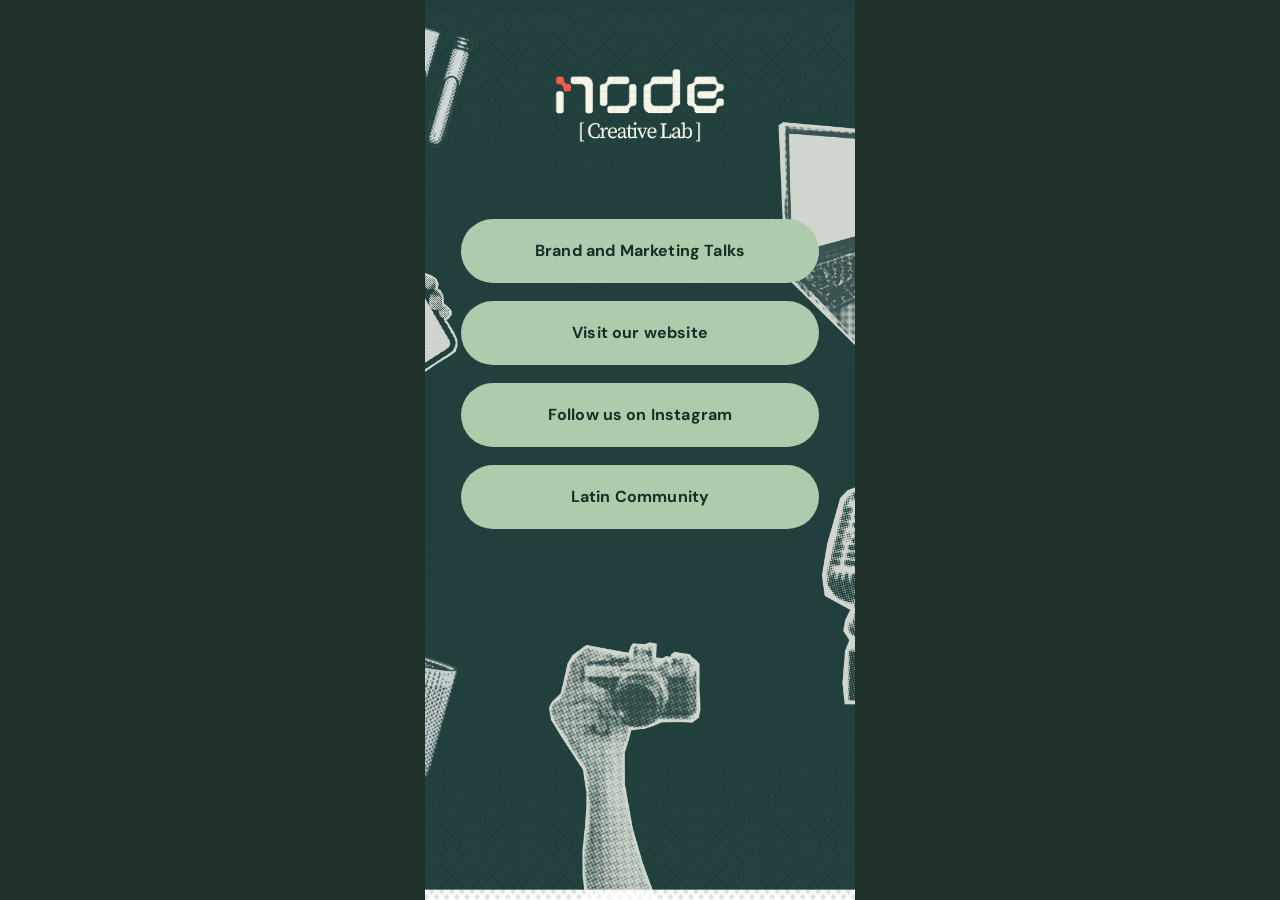
==== links/index.html @ 4509bdf1 "Add files via upload" ====
<!DOCTYPE html>
<html lang="en">
<head>
  <meta charset="UTF-8">
  <meta name="viewport" content="width=device-width, initial-scale=1.0">
  <title>NODE [ Creative Lab ]</title>
  <meta name="theme-color" content="#243d32">
  <meta property="og:title" content="NODE [ Creative Lab ]">
  <meta property="og:description" content="Find your true node.">
  <link rel="icon" type="image/svg+xml" href="data:image/svg+xml,%3Csvg xmlns='http://www.w3.org/2000/svg' viewBox='0 0 32 32'%3E%3Ccircle cx='16' cy='16' r='16' fill='%23243d32'/%3E%3Ccircle cx='16' cy='16' r='8' fill='%23fc5c46'/%3E%3C/svg%3E">

  <link rel="preconnect" href="https://fonts.googleapis.com">
  <link rel="preconnect" href="https://fonts.gstatic.com" crossorigin>
  <link href="https://fonts.googleapis.com/css2?family=Cormorant+Garamond:wght@300&family=DM+Sans:wght@700&display=swap" rel="stylesheet">

  <style>
    *, *::before, *::after { margin: 0; padding: 0; box-sizing: border-box; }

    html, body {
      min-height: 100%;
      background: #1e3028;
    }

    /* ─── Page ──────────────────────────────────────────── */
    .page {
      position: relative;
      min-height: 100dvh;
      max-width: 430px;
      margin: 0 auto;
      background-color: #243d32;
      background-image: url('assets/Background.png');
      background-size: cover;
      background-position: center;
      background-repeat: no-repeat;
      overflow: hidden;
      display: flex;
      flex-direction: column;
      align-items: center;
      padding: 64px 36px 88px;
    }

    /* ─── Objects image layer ───────────────────────────── */
    /*
      Save the black-background halftone image as:
        links/assets/objects.png
      mix-blend-mode: screen makes the black disappear —
      only the white/cream halftone elements show through.
    */
    .objects-layer {
      position: absolute;
      inset: 0;
      width: 100%;
      height: 100%;
      object-fit: cover;
      object-position: center top;
      mix-blend-mode: screen;
      z-index: 1;
      pointer-events: none;
      opacity: 0.82;
    }

    /* ─── Content (logo + buttons) above objects ────────── */
    .content {
      position: relative;
      z-index: 2;
      width: 100%;
      display: flex;
      flex-direction: column;
      align-items: center;
    }

    /* ─── Logo ──────────────────────────────────────────── */
    .logo-wrap {
      text-align: center;
      margin-bottom: 56px;
    }

    .logo-img {
      width: 240px;
      max-width: 80%;
      height: auto;
      display: block;
      margin: 0 auto 12px;
      /* If logo has black bg instead of transparent, uncomment: */
      /* mix-blend-mode: screen; */
    }

    /* Fallback text logo (hidden when image loads) */
    .logo-text-fallback {
      display: none;
    }

    /* ─── Buttons ───────────────────────────────────────── */
    .links {
      width: 100%;
      display: flex;
      flex-direction: column;
      gap: 18px;
    }

    .link-btn {
      display: flex;
      align-items: center;
      justify-content: center;
      width: 100%;
      min-height: 64px;
      padding: 16px 32px;
      background-color: #aecbae;
      border-radius: 100px;
      text-decoration: none;
      font-family: 'DM Sans', 'Helvetica Neue', Arial, sans-serif;
      font-size: 16px;
      font-weight: 700;
      color: #1a2e24;
      text-align: center;
      line-height: 1.25;
      letter-spacing: 0.01em;
      transition: background-color 0.16s ease, transform 0.16s ease, box-shadow 0.16s ease;
      cursor: pointer;
      border: none;
      -webkit-tap-highlight-color: transparent;
    }

    .link-btn:hover {
      background-color: #bfd9be;
      transform: translateY(-2px);
      box-shadow: 0 8px 24px rgba(0,0,0,0.22);
    }

    .link-btn:active {
      transform: translateY(0);
      background-color: #9dbf9d;
      box-shadow: none;
    }
  </style>
</head>

<body>
  <div class="page">

    <!-- ═══ OBJECTS LAYER ═══════════════════════════════
      To activate: save the halftone image (black bg)
      as  links/assets/objects.png
      The mix-blend-mode: screen makes black invisible.
    ════════════════════════════════════════════════════ -->
    <img class="objects-layer" src="assets/objects.png" alt="">

    <!-- ═══ CONTENT ══════════════════════════════════════ -->
    <div class="content">

      <!-- Logo -->
      <div class="logo-wrap">
        <img
          class="logo-img"
          src="assets/logo.png"
          alt="NODE [ Creative Lab ]"
        >
      </div>

      <!-- Links -->
      <div class="links">
        <a href="https://www.eventbrite.com.au/e/brand-marketing-talks-panel-el-error-mas-caro-del-emprendedor-latino-registration-1988297220510?aff=oddtdtcreator" target="_blank" rel="noopener" class="link-btn">Brand and Marketing Talks</a>
        <a href="https://nodecreativelab.com" target="_blank" rel="noopener" class="link-btn">Visit our website</a>
        <a href="https://www.instagram.com/nodecreativelab/" target="_blank" rel="noopener" class="link-btn">Follow us on Instagram</a>
        <a href="https://www.facebook.com/groups/negociosycreadoresaustralia" target="_blank" rel="noopener" class="link-btn">Latin Community</a>
      </div>

    </div>
  </div>
</body>
</html>
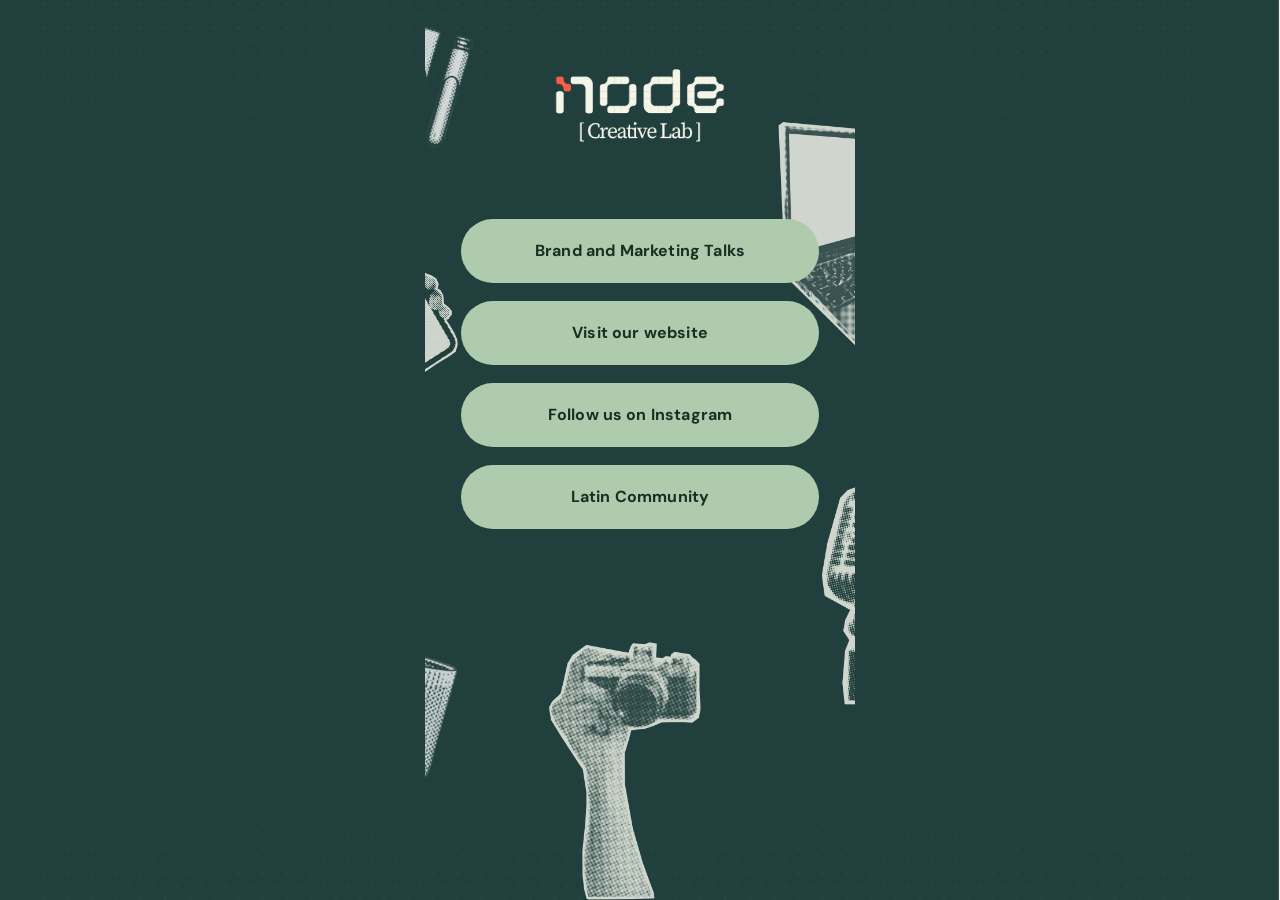
==== commit 60a0b685: "Add files via upload" ====
--- a/links/index.html
+++ b/links/index.html
@@ -18,7 +18,13 @@
 
     html, body {
       min-height: 100%;
-      background: #1e3028;
+      height: 100%;
+      background-color: #243d32;
+      background-image: url('assets/Background.png');
+      background-size: cover;
+      background-position: center;
+      background-repeat: no-repeat;
+      background-attachment: fixed;
     }
 
     /* ─── Page ──────────────────────────────────────────── */
@@ -27,11 +33,7 @@
       min-height: 100dvh;
       max-width: 430px;
       margin: 0 auto;
-      background-color: #243d32;
-      background-image: url('assets/Background.png');
-      background-size: cover;
-      background-position: center;
-      background-repeat: no-repeat;
+      background: transparent;
       overflow: hidden;
       display: flex;
       flex-direction: column;
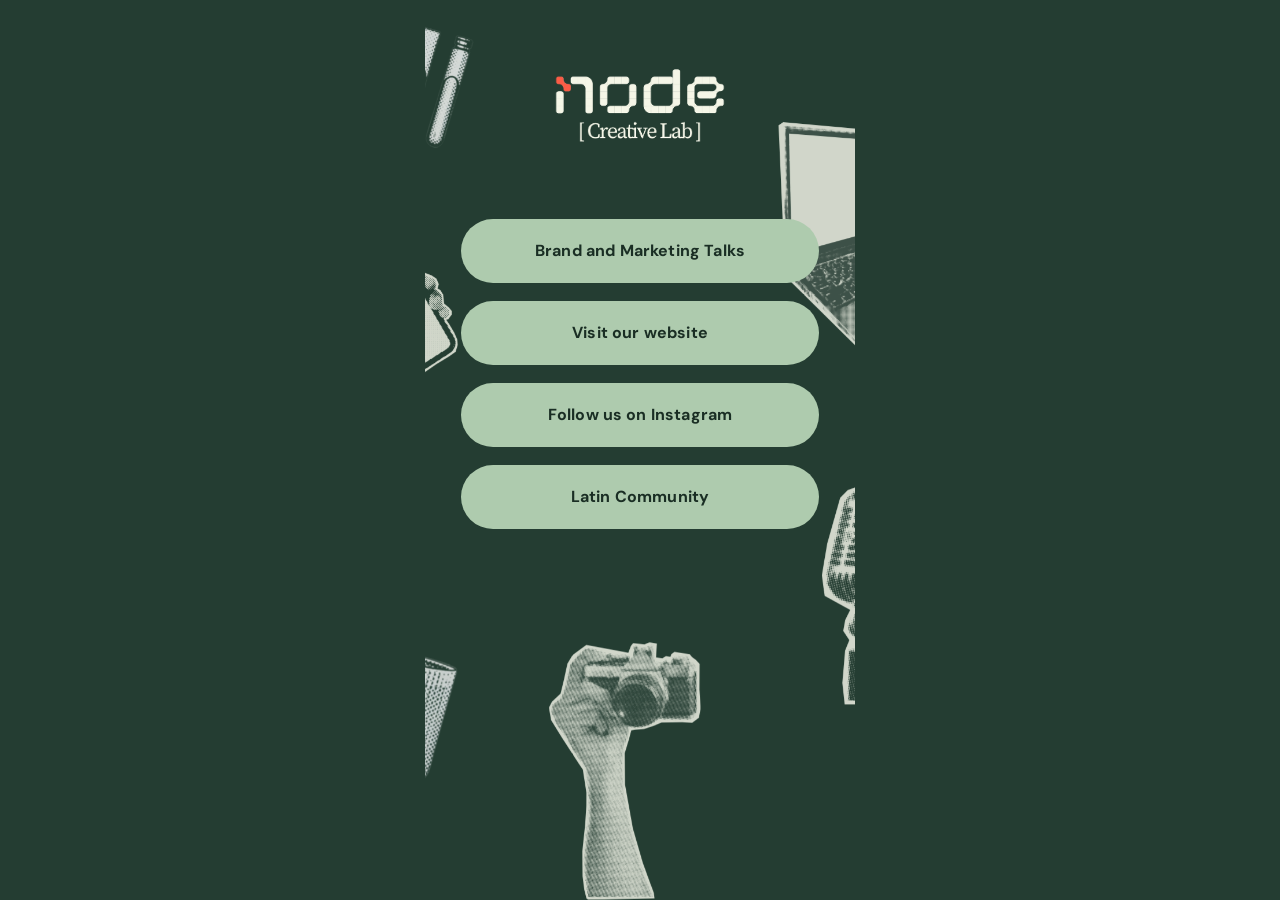
==== commit 43a49f08: "Add files via upload" ====
--- a/links/index.html
+++ b/links/index.html
@@ -20,11 +20,18 @@
       min-height: 100%;
       height: 100%;
       background-color: #243d32;
+    }
+
+    /* Fixed background — cubre todo el viewport en desktop y móvil */
+    body::before {
+      content: '';
+      position: fixed;
+      inset: 0;
+      z-index: -1;
       background-image: url('assets/Background.png');
       background-size: cover;
       background-position: center;
       background-repeat: no-repeat;
-      background-attachment: fixed;
     }
 
     /* ─── Page ──────────────────────────────────────────── */
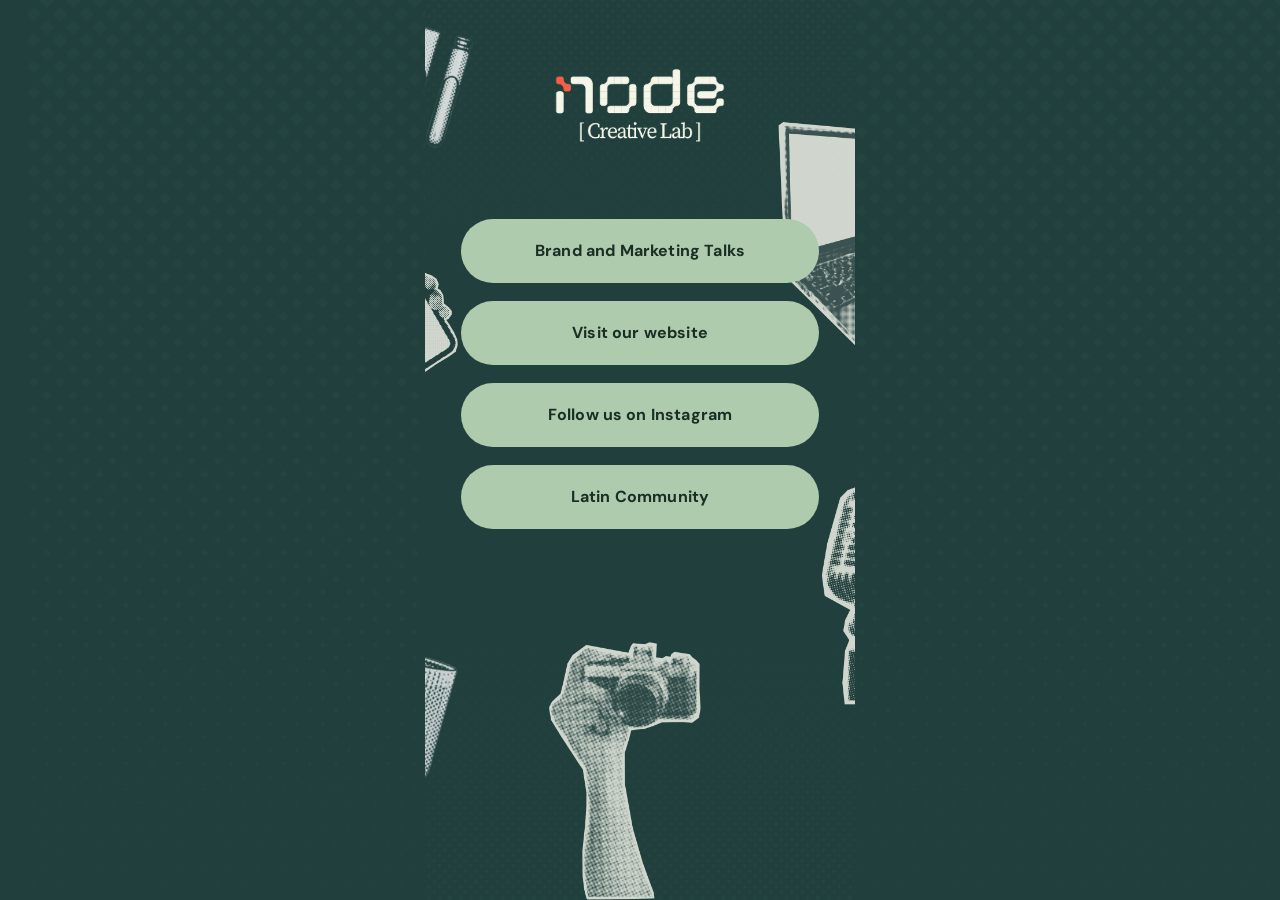
==== commit 3bc8adab: "Add files via upload" ====
--- a/links/index.html
+++ b/links/index.html
@@ -16,22 +16,15 @@
   <style>
     *, *::before, *::after { margin: 0; padding: 0; box-sizing: border-box; }
 
-    html, body {
+    /* html cubre cualquier espacio extra fuera de .page en móvil */
+    html {
       min-height: 100%;
-      height: 100%;
-      background-color: #243d32;
+      background: #243d32 url('assets/Background.png') no-repeat center top / cover;
     }
 
-    /* Fixed background — cubre todo el viewport en desktop y móvil */
-    body::before {
-      content: '';
-      position: fixed;
-      inset: 0;
-      z-index: -1;
-      background-image: url('assets/Background.png');
-      background-size: cover;
-      background-position: center;
-      background-repeat: no-repeat;
+    body {
+      min-height: 100%;
+      background: transparent;
     }
 
     /* ─── Page ──────────────────────────────────────────── */
@@ -40,7 +33,7 @@
       min-height: 100dvh;
       max-width: 430px;
       margin: 0 auto;
-      background: transparent;
+      background: #243d32 url('assets/Background.png') no-repeat center top / cover;
       overflow: hidden;
       display: flex;
       flex-direction: column;
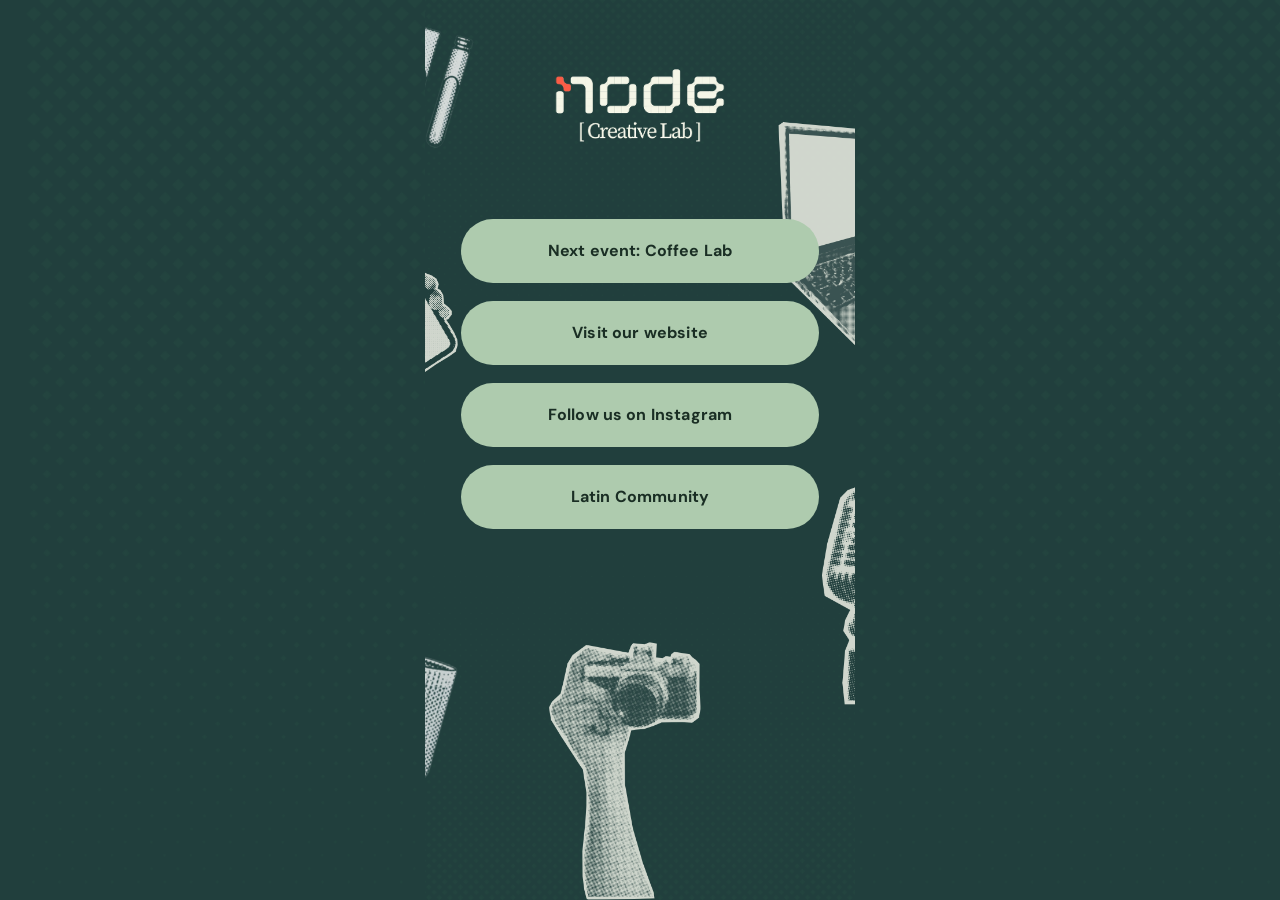
==== commit fbd53022: "Add files via upload" ====
--- a/links/index.html
+++ b/links/index.html
@@ -161,7 +161,7 @@
 
       <!-- Links -->
       <div class="links">
-        <a href="https://www.eventbrite.com.au/e/brand-marketing-talks-panel-el-error-mas-caro-del-emprendedor-latino-registration-1988297220510?aff=oddtdtcreator" target="_blank" rel="noopener" class="link-btn">Brand and Marketing Talks</a>
+        <a href="https://www.eventcreate.com/e/coffeelab" target="_blank" rel="noopener" class="link-btn">Next event: Coffee Lab</a>
         <a href="https://nodecreativelab.com" target="_blank" rel="noopener" class="link-btn">Visit our website</a>
         <a href="https://www.instagram.com/nodecreativelab/" target="_blank" rel="noopener" class="link-btn">Follow us on Instagram</a>
         <a href="https://www.facebook.com/groups/negociosycreadoresaustralia" target="_blank" rel="noopener" class="link-btn">Latin Community</a>
